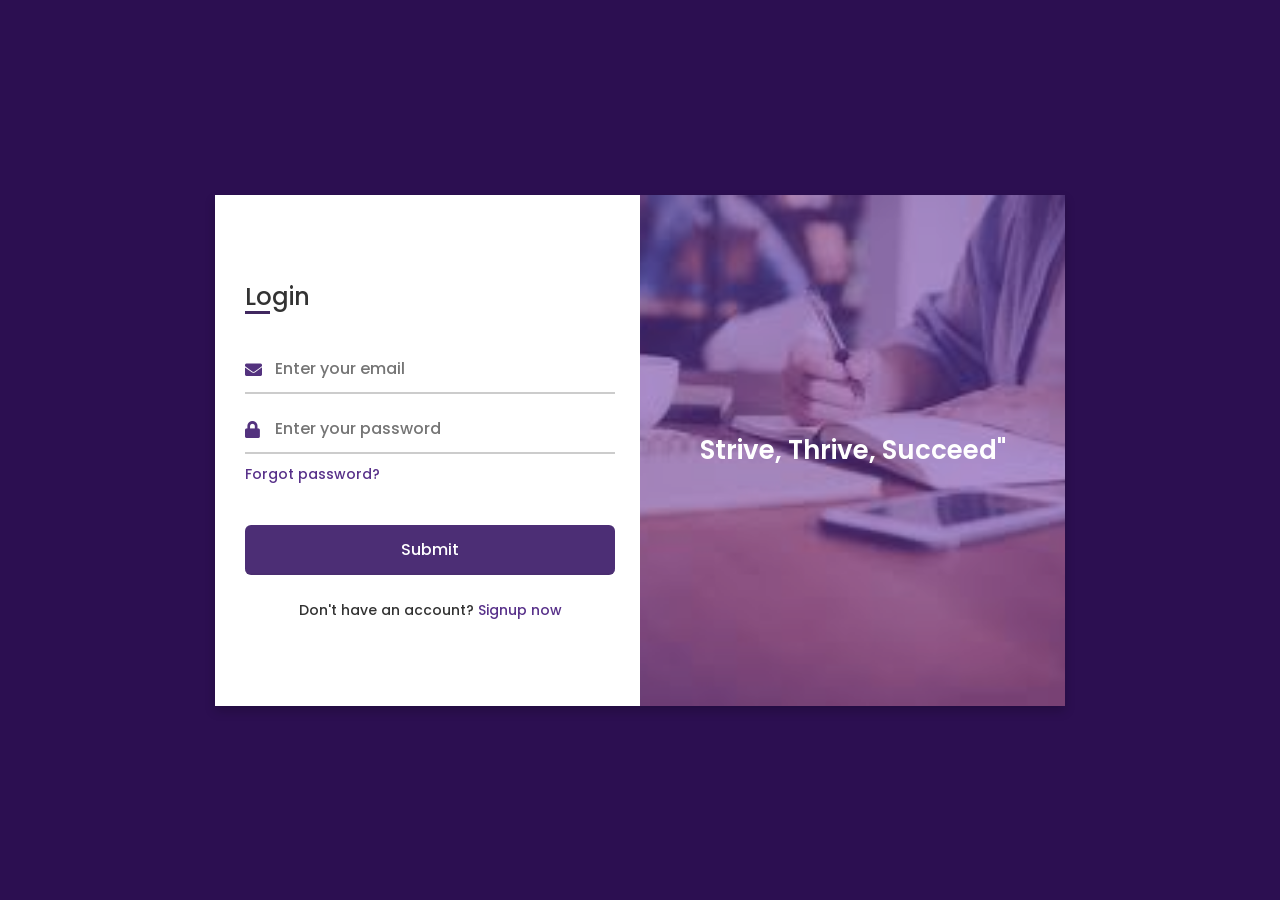
==== index.html @ dff7d2c7 "Certificate issue and verification system" ====
<!DOCTYPE html>
<html lang="en" dir="ltr">
<head>
    <meta charset="UTF-8">
    <title> Login and Registration Form in HTML & CSS | CodingLab </title>
    <link rel="stylesheet" href="login_style.css">
    <!-- Fontawesome CDN Link -->
    <link rel="stylesheet" href="https://cdnjs.cloudflare.com/ajax/libs/font-awesome/5.15.3/css/all.min.css">
    <meta name="viewport" content="width=device-width, initial-scale=1.0">
</head>
<body>
    <div class="container">
        <input type="checkbox" id="flip">
        <div class="cover">
            <div class="front">
                <img src="bg.jpg" alt="">
                <div class="text">
                    <span class="text-1">Strive, Thrive, Succeed"</span>
                    <span class="text-2"></span>
                </div>
            </div>
            <div class="back">
                <div class="text">
                    <span class="text-1">Complete miles of journey <br> with one step</span>
                    <span class="text-2">Let's get started</span>
                </div>
            </div>
        </div>
        <div class="forms">
            <div class="form-content">
                <div class="login-form">
                    <div class="title">Login</div>
                    <form action="login.php" method="POST">
                        <div class="input-boxes">
                            <div class="input-box">
                                <i class="fas fa-envelope"></i>
                                <input type="email" name="email" pattern="[a-zA-Z0-9._%+-]+@[a-zA-Z0-9.-]+\.[a-zA-Z]{2,}$" placeholder="Enter your email" required>
                            </div>
                            <div class="input-box">
                                <i class="fas fa-lock"></i>
                                <input type="password" name="password" placeholder="Enter your password" required>
                            </div>
                            <div class="text"><label for="flip">Forgot password?</label></div>
                            <div class="button input-box">
                                <input type="submit" value="Submit">
                            </div>
                            <div class="text sign-up-text">Don't have an account? <label for="flip">Signup now</label></div>
                        </div>
                    </form>
                </div>
                <div class="signup-form">
                    <div class="title">Signup</div>
                    <form action="signup.php" method="POST">
                        <div class="input-boxes">
                            <div class="input-box">
                                <i class="fas fa-user"></i>
                                <input type="text" name="username" placeholder="Enter your name" required>
                            </div>
                            <div class="input-box">
                                <i class="fas fa-envelope"></i>
                                <input type="email" name="email" pattern="[a-zA-Z0-9._%+-]+@[a-zA-Z0-9.-]+\.[a-zA-Z]{2,}$" placeholder="Enter your email" required>
                            </div>
                            <div class="input-box">
                                <i class="fas fa-lock"></i>
                                <input type="password" name="password" placeholder="Enter your password" required>
                            </div>
                            <div class="input-box">
                                <i class="fas fa-user"></i>
                                <input type="text" name="role" placeholder="Enter your role" required>
                            </div>
                            <div class="button input-box">
                                <input type="submit" value="Submit">
                            </div>
                            <div class="text sign-up-text">Already have an account? <label for="flip">Login now</label></div>
                        </div>
                    </form>
                </div>
            </div>
        </div>
    </div>
</body>
</html>
---- login_style.css ----
/* Google Font Link */
@import url('https://fonts.googleapis.com/css2?family=Poppins:wght@200;300;400;500;600;700&display=swap');
*{
  margin: 0;
  padding: 0;
  box-sizing: border-box;
  font-family: "Poppins" , sans-serif;
}
body{
  min-height: 100vh;
  display: flex;
  align-items: center;
  justify-content: center;
  background: #2c0f51;
  padding: 30px;
}
.container{
  position: relative;
  max-width: 850px;
  width: 100%;
  background: #fff;
  padding: 40px 30px;
  box-shadow: 0 5px 10px rgba(0,0,0,0.2);
  perspective: 2700px;
}
.container .cover{
  position: absolute;
  top: 0;
  left: 50%;
  height: 100%;
  width: 50%;
  z-index: 98;
  transition: all 1s ease;
  transform-origin: left;
  transform-style: preserve-3d;
}
.container #flip:checked ~ .cover{
  transform: rotateY(-180deg);
}
 .container .cover .front,
 .container .cover .back{
  position: absolute;
  top: 0;
  left: 0;
  height: 100%;
  width: 100%;
}
.cover .back{
  transform: rotateY(180deg);
  backface-visibility: hidden;
}
.container .cover::before,
.container .cover::after{
  content: '';
  position: absolute;
  height: 100%;
  width: 100%;
  background: #45049acf;
  opacity: 0.5;
  z-index: 12;
}
.container .cover::after{
  opacity: 0.3;
  transform: rotateY(180deg);
  backface-visibility: hidden;
}
.container .cover img{
  position: absolute;
  height: 100%;
  width: 100%;
  object-fit: cover;
  z-index: 10;
}
.container .cover .text{
  position: absolute;
  z-index: 130;
  height: 100%;
  width: 100%;
  display: flex;
  flex-direction: column;
  align-items: center;
  justify-content: center;
}
.cover .text .text-1,
.cover .text .text-2{
  font-size: 26px;
  font-weight: 600;
  color: #fff;
  text-align: center;
}
.cover .text .text-2{
  font-size: 15px;
  font-weight: 500;
}
.container .forms{
  height: 100%;
  width: 100%;
  background: #fff;
}
.container .form-content{
  display: flex;
  align-items: center;
  justify-content: space-between;
}
.form-content .login-form,
.form-content .signup-form{
  width: calc(100% / 2 - 25px);
}
.forms .form-content .title{
  position: relative;
  font-size: 24px;
  font-weight: 500;
  color: #333;
}
.forms .form-content .title:before{
  content: '';
  position: absolute;
  left: 0;
  bottom: 0;
  height: 3px;
  width: 25px;
  background: #40285f;
}
.forms .signup-form  .title:before{
  width: 20px;
}
.forms .form-content .input-boxes{
  margin-top: 30px;
}
.forms .form-content .input-box{
  display: flex;
  align-items: center;
  height: 50px;
  width: 100%;
  margin: 10px 0;
  position: relative;
}
.form-content .input-box input{
  height: 100%;
  width: 100%;
  outline: none;
  border: none;
  padding: 0 30px;
  font-size: 16px;
  font-weight: 500;
  border-bottom: 2px solid rgba(0,0,0,0.2);
  transition: all 0.3s ease;
}
.form-content .input-box input:focus,
.form-content .input-box input:valid{
  border-color: #4a2d70;
}
.form-content .input-box i{
  position: absolute;
  color: #53327e;
  font-size: 17px;
}
.forms .form-content .text{
  font-size: 14px;
  font-weight: 500;
  color: #333;
}
.forms .form-content .text a{
  text-decoration: none;
}
.forms .form-content .text a:hover{
  text-decoration: underline;
}
.forms .form-content .button{
  color: #fff;
  margin-top: 40px;
}
.forms .form-content .button input{
  color: #fff;
  background: #4c2e75;
  border-radius: 6px;
  padding: 0;
  cursor: pointer;
  transition: all 0.4s ease;
}
.forms .form-content .button input:hover{
  background: #54347f;
}
.forms .form-content label{
  color: #58318a;
  cursor: pointer;
}
.forms .form-content label:hover{
  text-decoration: underline;
}
.forms .form-content .login-text,
.forms .form-content .sign-up-text{
  text-align: center;
  margin-top: 25px;
}
.container #flip{
  display: none;
}
@media (max-width: 730px) {
  .container .cover{
    display: none;
  }
  .form-content .login-form,
  .form-content .signup-form{
    width: 100%;
  }
  .form-content .signup-form{
    display: none;
  }
  .container #flip:checked ~ .forms .signup-form{
    display: block;
  }
  .container #flip:checked ~ .forms .login-form{
    display: none;
  }
}
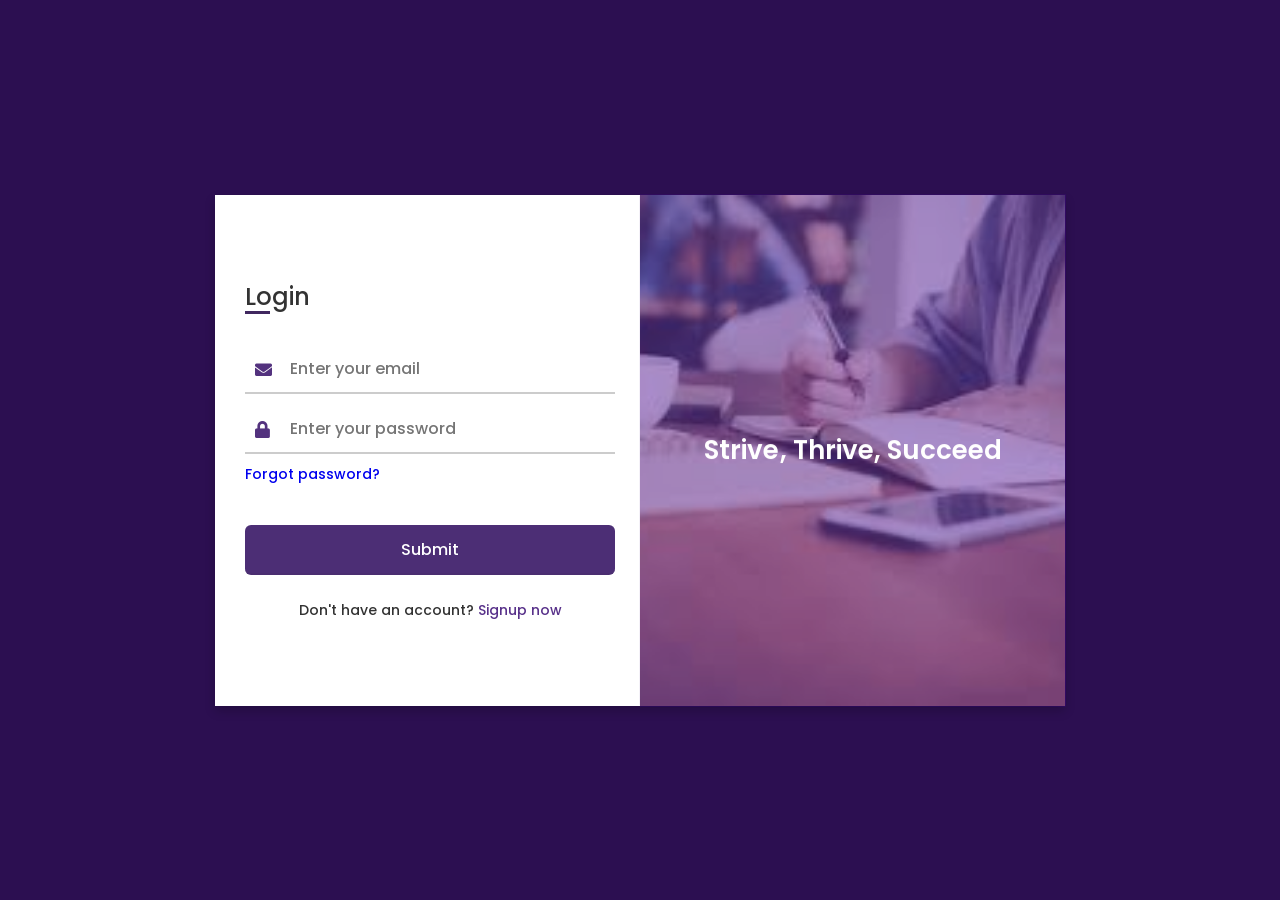
==== commit 88c6981e: "Added index page, styling, and general documentation" ====
--- a/index.html
+++ b/index.html
@@ -1,13 +1,14 @@
 <!DOCTYPE html>
 <html lang="en" dir="ltr">
+
 <head>
     <meta charset="UTF-8">
     <title> Login and Registration Form in HTML & CSS | CodingLab </title>
     <link rel="stylesheet" href="login_style.css">
-    <!-- Fontawesome CDN Link -->
     <link rel="stylesheet" href="https://cdnjs.cloudflare.com/ajax/libs/font-awesome/5.15.3/css/all.min.css">
     <meta name="viewport" content="width=device-width, initial-scale=1.0">
 </head>
+
 <body>
     <div class="container">
         <input type="checkbox" id="flip">
@@ -15,11 +16,12 @@
             <div class="front">
                 <img src="bg.jpg" alt="">
                 <div class="text">
-                    <span class="text-1">Strive, Thrive, Succeed"</span>
+                    <span class="text-1">Strive, Thrive, Succeed</span>
                     <span class="text-2"></span>
                 </div>
             </div>
             <div class="back">
+                <img src="bg.jpg" alt="">
                 <div class="text">
                     <span class="text-1">Complete miles of journey <br> with one step</span>
                     <span class="text-2">Let's get started</span>
@@ -30,27 +32,30 @@
             <div class="form-content">
                 <div class="login-form">
                     <div class="title">Login</div>
-                    <form action="login.php" method="POST">
+                    <form action="login" method="POST">
                         <div class="input-boxes">
                             <div class="input-box">
                                 <i class="fas fa-envelope"></i>
-                                <input type="email" name="email" pattern="[a-zA-Z0-9._%+-]+@[a-zA-Z0-9.-]+\.[a-zA-Z]{2,}$" placeholder="Enter your email" required>
+                                <input type="email" name="email"
+                                    pattern="[a-zA-Z0-9._%+-]+@[a-zA-Z0-9.-]+\.[a-zA-Z]{2,}$"
+                                    placeholder="Enter your email" required>
                             </div>
                             <div class="input-box">
                                 <i class="fas fa-lock"></i>
                                 <input type="password" name="password" placeholder="Enter your password" required>
                             </div>
-                            <div class="text"><label for="flip">Forgot password?</label></div>
+                            <div class="text"><a href="forgot_password.php">Forgot password?</a></div>
                             <div class="button input-box">
                                 <input type="submit" value="Submit">
                             </div>
-                            <div class="text sign-up-text">Don't have an account? <label for="flip">Signup now</label></div>
+                            <div class="text sign-up-text">Don't have an account? <label for="flip">Signup now</label>
+                            </div>
                         </div>
                     </form>
                 </div>
                 <div class="signup-form">
                     <div class="title">Signup</div>
-                    <form action="signup.php" method="POST">
+                    <form action="signup" method="POST">
                         <div class="input-boxes">
                             <div class="input-box">
                                 <i class="fas fa-user"></i>
@@ -58,7 +63,9 @@
                             </div>
                             <div class="input-box">
                                 <i class="fas fa-envelope"></i>
-                                <input type="email" name="email" pattern="[a-zA-Z0-9._%+-]+@[a-zA-Z0-9.-]+\.[a-zA-Z]{2,}$" placeholder="Enter your email" required>
+                                <input type="email" name="email"
+                                    pattern="[a-zA-Z0-9._%+-]+@[a-zA-Z0-9.-]+\.[a-zA-Z]{2,}$"
+                                    placeholder="Enter your email" required>
                             </div>
                             <div class="input-box">
                                 <i class="fas fa-lock"></i>
@@ -66,12 +73,18 @@
                             </div>
                             <div class="input-box">
                                 <i class="fas fa-user"></i>
-                                <input type="text" name="role" placeholder="Enter your role" required>
+                                <select name="role" required>
+                                    <option value="">Select Role</option>
+                                    <option value="admin">Admin</option>
+                                    <option value="student">Student</option>
+                                    <option value="teacher">Teacher</option>
+                                </select>
                             </div>
                             <div class="button input-box">
                                 <input type="submit" value="Submit">
                             </div>
-                            <div class="text sign-up-text">Already have an account? <label for="flip">Login now</label></div>
+                            <div class="text sign-up-text">Already have an account? <label for="flip">Login now</label>
+                            </div>
                         </div>
                     </form>
                 </div>
@@ -79,4 +92,5 @@
         </div>
     </div>
 </body>
-</html>
+
+</html>
--- a/login_style.css
+++ b/login_style.css
@@ -1,12 +1,14 @@
 /* Google Font Link */
 @import url('https://fonts.googleapis.com/css2?family=Poppins:wght@200;300;400;500;600;700&display=swap');
-*{
+
+* {
   margin: 0;
   padding: 0;
   box-sizing: border-box;
-  font-family: "Poppins" , sans-serif;
-}
-body{
+  font-family: "Poppins", sans-serif;
+}
+
+body {
   min-height: 100vh;
   display: flex;
   align-items: center;
@@ -14,16 +16,18 @@
   background: #2c0f51;
   padding: 30px;
 }
-.container{
+
+.container {
   position: relative;
   max-width: 850px;
   width: 100%;
   background: #fff;
   padding: 40px 30px;
-  box-shadow: 0 5px 10px rgba(0,0,0,0.2);
+  box-shadow: 0 5px 10px rgba(0, 0, 0, 0.2);
   perspective: 2700px;
 }
-.container .cover{
+
+.container .cover {
   position: absolute;
   top: 0;
   left: 50%;
@@ -34,44 +38,64 @@
   transform-origin: left;
   transform-style: preserve-3d;
 }
-.container #flip:checked ~ .cover{
+
+.container #flip:checked~.cover {
   transform: rotateY(-180deg);
 }
- .container .cover .front,
- .container .cover .back{
+
+.container .cover .front,
+.container .cover .back {
   position: absolute;
   top: 0;
   left: 0;
   height: 100%;
   width: 100%;
-}
-.cover .back{
+  backface-visibility: hidden;
+  transform-style: preserve-3d;
+  /* ADDED: Preserves 3D space for child elements */
+}
+
+.cover .back {
   transform: rotateY(180deg);
   backface-visibility: hidden;
 }
-.container .cover::before,
-.container .cover::after{
+
+/* Attaching the purple overlays directly to the front and back cards */
+.container .cover .front::after,
+.container .cover .back::after {
   content: '';
   position: absolute;
+  top: 0;
+  left: 0;
   height: 100%;
   width: 100%;
   background: #45049acf;
+  /* The purple color */
   opacity: 0.5;
   z-index: 12;
-}
-.container .cover::after{
-  opacity: 0.3;
-  transform: rotateY(180deg);
-  backface-visibility: hidden;
-}
-.container .cover img{
+  transform: translateZ(5px);
+  /* Pushes the color exactly between the image and the text */
+}
+
+/* If you want the signup side to be slightly lighter purple (like your original code) */
+
+
+.container .cover img {
   position: absolute;
   height: 100%;
   width: 100%;
   object-fit: cover;
   z-index: 10;
-}
-.container .cover .text{
+  backface-visibility: hidden;
+  /* ADDED: Stops image bleed-through */
+}
+
+/* ADDED: This rotates the back image so it doesn't look mirrored on the signup page */
+.container .cover .back img {
+  transform: scaleX(-1);
+}
+
+.container .cover .text {
   position: absolute;
   z-index: 130;
   height: 100%;
@@ -80,39 +104,50 @@
   flex-direction: column;
   align-items: center;
   justify-content: center;
-}
+  backface-visibility: hidden;
+  /* ADDED: Hides the front text when on the back page */
+  transform: translateZ(10px);
+  /* ADDED: Pushes the text forward so it renders cleanly */
+}
+
 .cover .text .text-1,
-.cover .text .text-2{
+.cover .text .text-2 {
   font-size: 26px;
   font-weight: 600;
   color: #fff;
   text-align: center;
 }
-.cover .text .text-2{
+
+.cover .text .text-2 {
   font-size: 15px;
   font-weight: 500;
 }
-.container .forms{
+
+.container .forms {
   height: 100%;
   width: 100%;
   background: #fff;
 }
-.container .form-content{
+
+.container .form-content {
   display: flex;
   align-items: center;
   justify-content: space-between;
 }
+
 .form-content .login-form,
-.form-content .signup-form{
+.form-content .signup-form {
   width: calc(100% / 2 - 25px);
 }
-.forms .form-content .title{
+
+.forms .form-content .title {
   position: relative;
   font-size: 24px;
   font-weight: 500;
   color: #333;
 }
-.forms .form-content .title:before{
+
+.forms .form-content .title:before {
   content: '';
   position: absolute;
   left: 0;
@@ -121,13 +156,16 @@
   width: 25px;
   background: #40285f;
 }
-.forms .signup-form  .title:before{
+
+.forms .signup-form .title:before {
   width: 20px;
 }
-.forms .form-content .input-boxes{
+
+.forms .form-content .input-boxes {
   margin-top: 30px;
 }
-.forms .form-content .input-box{
+
+.forms .form-content .input-box {
   display: flex;
   align-items: center;
   height: 50px;
@@ -135,42 +173,56 @@
   margin: 10px 0;
   position: relative;
 }
-.form-content .input-box input{
+
+.form-content .input-box input,
+.form-content .input-box select {
   height: 100%;
   width: 100%;
   outline: none;
   border: none;
-  padding: 0 30px;
+  padding-left: 45px;
+  padding-right: 30px;
   font-size: 16px;
   font-weight: 500;
-  border-bottom: 2px solid rgba(0,0,0,0.2);
-  transition: all 0.3s ease;
-}
+  border-bottom: 2px solid rgba(0, 0, 0, 0.2);
+  background: transparent;
+}
+
 .form-content .input-box input:focus,
-.form-content .input-box input:valid{
+.form-content .input-box input:valid {
   border-color: #4a2d70;
 }
-.form-content .input-box i{
-  position: absolute;
+
+.form-content .input-box i {
+  position: absolute;
+  left: 10px;
+  top: 50%;
+  transform: translateY(-50%);
   color: #53327e;
   font-size: 17px;
-}
-.forms .form-content .text{
+  pointer-events: none;
+}
+
+.forms .form-content .text {
   font-size: 14px;
   font-weight: 500;
   color: #333;
 }
-.forms .form-content .text a{
+
+.forms .form-content .text a {
   text-decoration: none;
 }
-.forms .form-content .text a:hover{
+
+.forms .form-content .text a:hover {
   text-decoration: underline;
 }
-.forms .form-content .button{
+
+.forms .form-content .button {
   color: #fff;
   margin-top: 40px;
 }
-.forms .form-content .button input{
+
+.forms .form-content .button input {
   color: #fff;
   background: #4c2e75;
   border-radius: 6px;
@@ -178,39 +230,49 @@
   cursor: pointer;
   transition: all 0.4s ease;
 }
-.forms .form-content .button input:hover{
+
+.forms .form-content .button input:hover {
   background: #54347f;
 }
-.forms .form-content label{
+
+.forms .form-content label {
   color: #58318a;
   cursor: pointer;
 }
-.forms .form-content label:hover{
+
+.forms .form-content label:hover {
   text-decoration: underline;
 }
+
 .forms .form-content .login-text,
-.forms .form-content .sign-up-text{
+.forms .form-content .sign-up-text {
   text-align: center;
   margin-top: 25px;
 }
-.container #flip{
+
+.container #flip {
   display: none;
 }
+
 @media (max-width: 730px) {
-  .container .cover{
+  .container .cover {
     display: none;
   }
+
   .form-content .login-form,
-  .form-content .signup-form{
+  .form-content .signup-form {
     width: 100%;
   }
-  .form-content .signup-form{
+
+  .form-content .signup-form {
     display: none;
   }
-  .container #flip:checked ~ .forms .signup-form{
+
+  .container #flip:checked~.forms .signup-form {
     display: block;
   }
-  .container #flip:checked ~ .forms .login-form{
+
+  .container #flip:checked~.forms .login-form {
     display: none;
   }
 }
